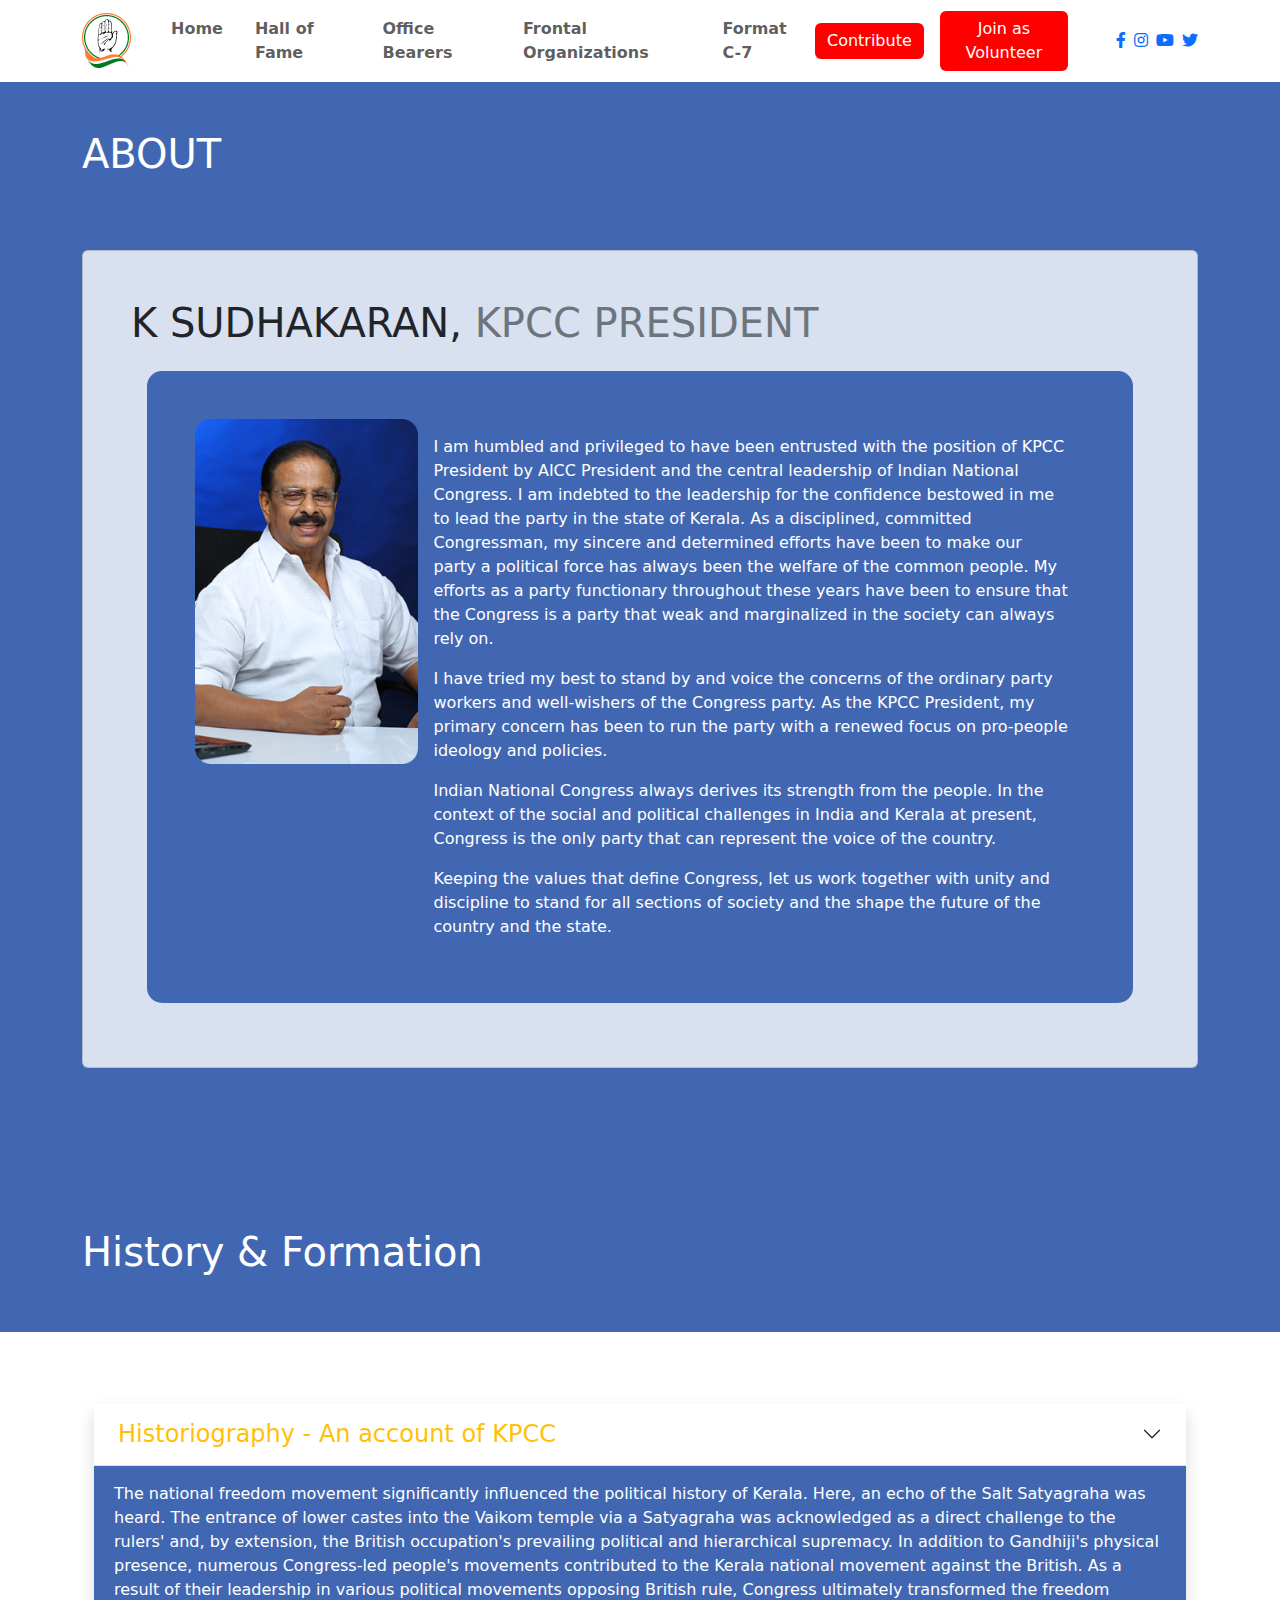
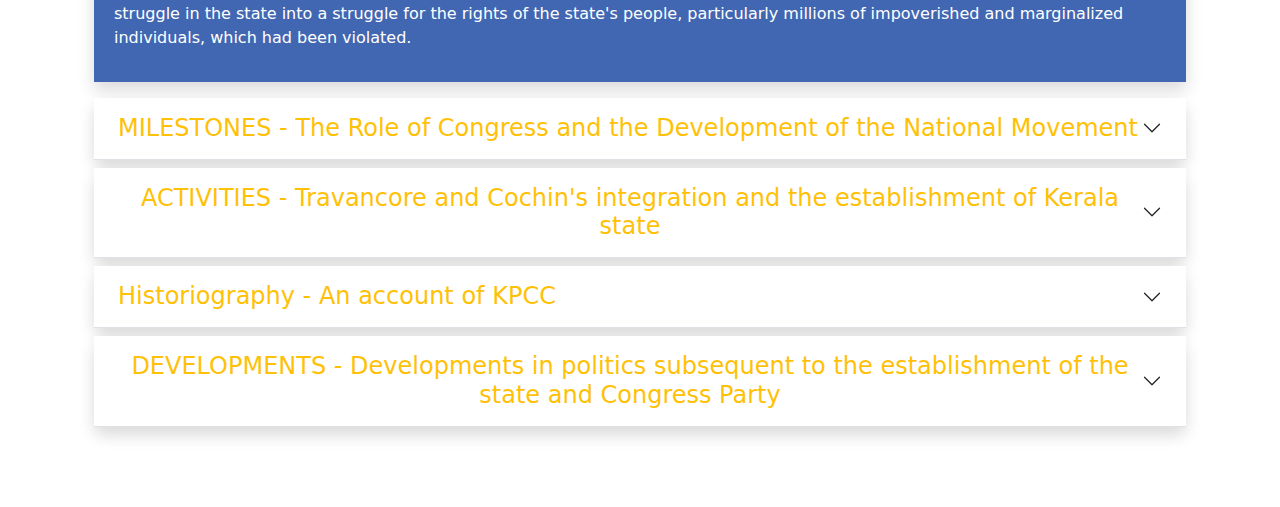
==== about.html @ 8062824e "updated" ====
<!DOCTYPE html>
<html lang="en">
  <head>
    <meta charset="UTF-8" />
    <meta name="viewport" content="width=device-width, initial-scale=1.0" />
    <title>About</title>
    <!-- Bootstrap CSS -->
    <link
      href="https://cdn.jsdelivr.net/npm/bootstrap@5.3.0-alpha1/dist/css/bootstrap.min.css"
      rel="stylesheet"
    />
    <!-- Font Awesome -->
    <link
      href="https://cdnjs.cloudflare.com/ajax/libs/font-awesome/5.15.4/css/all.min.css"
      rel="stylesheet"
    />
    <!-- Custom CSS -->
    <link href="./assets/css/style.css" rel="stylesheet" />
  </head>
  <body>
    <!-- navbar -->
    <nav
      class="navbar navbar-expand-lg navbar-light"
      style="background-color: #ffffff"
    >
      <div class="container">
        <!-- Logo -->
        <a class="navbar-brand" href="#">
          <img src="./assets/img/logo.png" alt="Your Logo" />
        </a>

        <!-- Navbar Toggler -->
        <button
          class="navbar-toggler"
          type="button"
          data-bs-toggle="collapse"
          data-bs-target="#navbarNav"
          aria-controls="navbarNav"
          aria-expanded="false"
          aria-label="Toggle navigation"
        >
          <span class="navbar-toggler-icon"></span>
        </button>

        <!-- Navbar Content -->
        <div class="collapse navbar-collapse" id="navbarNav">
          <ul class="navbar-nav">
            <!-- Nav Items -->
            <li
              class="nav-item active ms-3 mt-3 mt-lg-0 mt-md-0 mt-sm-0 mt-xs-0 mt-xxs-0 mt-xxxs-0 mt-xxxxs-0"
            >
              <a class="nav-link fw-bold" href="#">Home</a>
            </li>
            <li class="nav-item ms-3">
              <a class="nav-link fw-bold" href="#">Hall of Fame</a>
            </li>
            <li class="nav-item ms-3">
              <a class="nav-link fw-bold" href="#">Office Bearers</a>
            </li>
            <li class="nav-item ms-3">
              <a class="nav-link fw-bold" href="#">Frontal Organizations</a>
            </li>
            <li class="nav-item ms-3">
              <a class="nav-link fw-bold" href="#">Format C-7</a>
            </li>
          </ul>

          <!-- Contribute and Join as Volunteer Buttons -->
          <div
            class="d-flex align-items-center ms-auto mt-3 mt-lg-0 mt-md-0 mt-sm-0 mt-xs-0 mt-xxs-0 mt-xxxs-0 mt-xxxxs-0 mx-5"
          >
            <button
              class="btn btn-primary me-3 mt-3 mt-lg-0 mt-md-0 mt-sm-0 mt-xs-0 mt-xxs-0 mt-xxxs-0 mt-xxxxs-0 border-0"
              style="background-color: red"
            >
              Contribute
            </button>
            <button
              class="btn btn-primary mt-3 mt-lg-0 mt-md-0 mt-sm-0 mt-xs-0 mt-xxs-0 mt-xxxs-0 mt-xxxxs-0 border-0"
              style="background-color: red"
            >
              Join as Volunteer
            </button>
          </div>

          <!-- Social Media Icons -->
          <div class="social-icons d-flex">
            <a href="#"><i class="fab fa-facebook-f me-2"></i></a>
            <a href="#"><i class="fab fa-instagram me-2"></i></a>
            <a href="#"><i class="fab fa-youtube me-2"></i></a>
            <a href="#"><i class="fab fa-twitter"></i></a>
          </div>
        </div>
      </div>
    </nav>

    <!-- history -->
    <div class="about-container py-5" style="background-color: #4267b2">
      <div class="container">
        <div class="about-container-head">
          <h1 class="text-start text-white font-weight-bold">ABOUT</h1>
        </div>
        <div class="about-body py-5">
          <div class="row">
            <div class="col">
              <div
                class="card p-3 p-md-5 my-3"
                style="background-color: rgba(255, 255, 255, 0.8)"
              >
                <h1 class="text-dark">
                  K SUDHAKARAN,
                  <span class="text-secondary">KPCC PRESIDENT</span>
                </h1>
                <div
                  class="card-content-container p-3 p-md-5 m-3"
                  style="background-color: #4267b2; border-radius: 15px"
                >
                  <div class="row g-0">
                    <div class="col-md-3">
                      <img
                        src="./assets/img/ksd 1.png"
                        class="card-img-top w-100 h-auto rounded"
                        alt="K Sudhakaran"
                      />
                    </div>
                    <div class="col-md-9">
                      <div class="card-body">
                        <p class="card-text text-white fs-6">
                          I am humbled and privileged to have been entrusted
                          with the position of KPCC President by AICC President
                          and the central leadership of Indian National
                          Congress. I am indebted to the leadership for the
                          confidence bestowed in me to lead the party in the
                          state of Kerala. As a disciplined, committed
                          Congressman, my sincere and determined efforts have
                          been to make our party a political force has always
                          been the welfare of the common people. My efforts as a
                          party functionary throughout these years have been to
                          ensure that the Congress is a party that weak and
                          marginalized in the society can always rely on.
                        </p>
                        <p class="card-text text-white fs-6">
                          I have tried my best to stand by and voice the
                          concerns of the ordinary party workers and
                          well-wishers of the Congress party. As the KPCC
                          President, my primary concern has been to run the
                          party with a renewed focus on pro-people ideology and
                          policies.
                        </p>
                        <p class="card-text text-white fs-6">
                          Indian National Congress always derives its strength
                          from the people. In the context of the social and
                          political challenges in India and Kerala at present,
                          Congress is the only party that can represent the
                          voice of the country.
                        </p>
                        <p class="card-text text-white fs-6">
                          Keeping the values that define Congress, let us work
                          together with unity and discipline to stand for all
                          sections of society and the shape the future of the
                          country and the state.
                        </p>
                      </div>
                    </div>
                  </div>
                </div>
              </div>
            </div>
          </div>
          <!-- Repeat the above structure for other cards -->
        </div>
      </div>
    </div>

    <!-- history and formation -->
    <div class="history-container">
      <div
        class="history-container-head py-5"
        style="background-color: #4267b2"
      >
        <div class="container">
          <h1 class="text-start text-white font-weight-bold">
            History & Formation
          </h1>
        </div>
      </div>
      <!-- accordion -->
      <div class="formation-container py-5 container-fluid">
        <div class="container p-4">
          <div class="accordion accordion-flush" id="accordionFlushExample">
            <div class="accordion-item rounded-6 border-0 shadow mb-3">
              <h2 class="accordion-header text-center" style="color: yellow">
                <button
                  class="accordion-button border-bottom collapsed fw-semibold px-4 py-3"
                  type="button"
                  data-bs-toggle="collapse"
                  data-bs-target="#flush-collapseOne"
                  aria-expanded="true"
                  aria-controls="flush-collapseOne"
                >
                  <h4 class="m-0 text-warning">
                    Historiography - An account of KPCC
                  </h4>
                </button>
              </h2>

              <div
                id="flush-collapseOne"
                class="accordion-collapse collapse show"
                data-bs-parent="#accordionFlushExample"
              >
                <div
                  class="accordion-body"
                  style="height: 100%; color: white; background-color: #4267b2"
                >
                  <p class="text-start">
                    The national freedom movement significantly influenced the
                    political history of Kerala. Here, an echo of the Salt
                    Satyagraha was heard. The entrance of lower castes into the
                    Vaikom temple via a Satyagraha was acknowledged as a direct
                    challenge to the rulers' and, by extension, the British
                    occupation's prevailing political and hierarchical
                    supremacy. In addition to Gandhiji's physical presence,
                    numerous Congress-led people's movements contributed to the
                    Kerala national movement against the British. As a result of
                    their leadership in various political movements opposing
                    British rule, Congress ultimately transformed the freedom
                    struggle in the state into a struggle for the rights of the
                    state's people, particularly millions of impoverished and
                    marginalized individuals, which had been violated.
                  </p>
                </div>
              </div>
            </div>

            <div class="accordion-item rounded-3 border-0 shadow mb-2">
              <h2
                class="accordion-header text-center"
                style="background-color: yellow"
              >
                <button
                  class="accordion-button border-bottom collapsed fw-semibold text-center px-4 py-3"
                  type="button"
                  data-bs-toggle="collapse"
                  data-bs-target="#flush-collapseTwo"
                  aria-expanded="false"
                  aria-controls="flush-collapseTwo"
                >
                  <h4 class="m-0 text-warning">
                    MILESTONES - The Role of Congress and the Development of the
                    National Movement
                  </h4>
                </button>
              </h2>
              <div
                id="flush-collapseTwo"
                class="accordion-collapse collapse"
                data-bs-parent="#accordionFlushExample"
              >
                <div
                  class="accordion-body"
                  style="height: 100%; color: white; background-color: #4267b2"
                >
                  <p class="text-start">
                    Since ancient times, the British Supremacy's ruthless
                    exploitation and dominance sparked countless rebellions; by
                    the turn of the 19th century, the enraged multitudes were
                    attempting to emancipate themselves from the burden of
                    British dominance. The Congress Party was a prominent
                    advocate for accountability and resistance against the
                    heinous acts committed by the Briti sh regime within the
                    state. The Congress party was extremely outspoken during
                    that era in opposition to prevalent social inequities,
                    including untouchability and social isolation.
                  </p>
                  <p class="text-start">
                    The Congress movement began to spread throughout India
                    towards the close of the 19th century. Numerous notable
                    individuals were affiliated with the Indian National
                    Congress from Kerala. Sir, G.P. Pillai. Included among them
                    were C. Sankaran Nair and Rairu Nambiar. C. The inaugural
                    Malayali to preside over congress sessions for an extended
                    period of time was Sankaran Nair, a native of Ottapalam. In
                    the year 1897, he assumed the presidency of the Amaravathi
                    Session of the Congress. In Malabar, Congress activities
                    acquired momentum by 1919. The influence of Gandhiji on the
                    state congress grew during the 1920s. The Khilafat movement,
                    Salt Satyagraha, and noncooperation in Malabar sparked the
                    nation's pride. Among the early pioneers of the Malabar
                    liberation movement were K. K.P. Kesava Menon, Muhamed
                    Abdurahiman Kelappan, and K. Nair, Madhavan.
                  </p>
                  <p class="text-start">
                    This national movement was propelled by Mahatma Gandhi, who
                    also exerted an extraordinary impact on the state's
                    liberation struggle. The inferior social classes were
                    regarded as untouchables and were not permitted to traverse
                    even the roads leading to temples in Kerala. The backward
                    social strata gained access to the public roads adjacent to
                    the Vaikom temple through the nonviolent Guruvayoor
                    Satyagraha movement and the Vaikom Satyagraha movement, both
                    of which were led by Gandhiji. Sree Chithira Thirunal
                    Balaramavarma Maharaja, the sovereign of Thiruvithamkur,
                    issued the Temple Entry Proclamation in 1936, permitting
                    individuals of all castes to enter this temple.
                  </p>
                  <p class="text-start">
                    The British implemented stringent regulations on salt
                    production and levied high taxes on the country's citizens
                    in 1930. Under the leadership of K., this infuriated the
                    populace of Kerala and the entire nation. Salt was produced
                    at Kelappan, where opposition to the law was encountered.
                    Salt laws were violated in numerous locations, with
                    Payyannur and Kozhikode being particularly affected,
                    resulting in the apprehension of hundreds of agitators.
                    Other notable leaders such as K.P. Kesava Menon, Ahmad
                    Abdurahiman Muhammed, and K. Similarly, Madhavan Nair was
                    involved in each of these state-wide movements.
                  </p>
                  <p class="text-start">
                    The character of the freedom movement in Thiruvithamkur was
                    notably dissimilar. The influence of caste organizations in
                    Thiruvithamkur was significant. Within the city limits,
                    these organizations advocated for social equity and the
                    adequate representation of disadvantaged segments of the
                    population in government positions and the legislature. In
                    addition, the Travancore State Congress was established,
                    with notable leaders including T.K. Madhavan, T.M. Varghese,
                    C. Kesavan, and Pattam Thanupilla. Its members fought for
                    the rights of the state's populace that had been violated
                    during British rule. Significant influencers in the
                    formation of Prajamandalam were Ikkanda Warrier and
                    Panampilly Govinda Menon, both of whom were born in Cochin.
                  </p>
                  <p class="text-start">
                    The Malabar District was not devoid of adherents of the Home
                    Rule Movement. Sri. Secretary of both the Congress Committee
                    and the Home Rule League was K.P. Kesava Menon. His
                    political activities galvanized the entire Malabar district.
                    In Malabar, the national movement experienced a surge in
                    support and influence during the First World War.
                    Concurrently, the Muslim populace of Malabar was incensed by
                    the Khilafat movement. The Malabar rebellion of 1921 stood
                    as the most significant occurrence associated with the
                    political movement in Malabar to this time. 61 of the 90
                    Mapillas who were being transported as captives in a closed
                    railway goods wagon from Tirur to Coimbatore perished of
                    suffocation during the "Wagon Tragedy," one of the tragic
                    events associated with this rebellion. The insurrection of
                    1921 constituted a significant national unrest that
                    challenged the authority of the British.
                  </p>
                  <p class="text-start">
                    The Congress personnel appeared to have been dormant in the
                    immediate aftermath of the uprising. In contrast, Sri. A few
                    other Congress employees, including K. P. Kesava Menon,
                    established the Mathrubhumi, a Malayalam daily based in
                    Calicut, with the intention of disseminating the Congress's
                    message. The Salt Satyagraha, which commenced in 1930 under
                    the guidance of Gandhiji, also influenced the state of
                    Kerala. The Salt Sathyagraha in Malabar primarily took place
                    in Payyannur. Long after this, Malabar eventually emerged as
                    the focal point of nationwide movements in Kerala.
                  </p>
                  <p class="text-start">
                    The British government regarded the Congress as a
                    "illegitimate organization" during the Second Phase of the
                    Civil Disobedience Movement in 1932. The participation of
                    thousands of men and women in the agitation in Malabar
                    rendered the government's threats futile. The withdrawal of
                    the Civil Disobedience Movement was followed by a schism in
                    the Congress Party viz. including both leftists and
                    rightists. The Communist Party of Malabar was established in
                    1939 from the Congress party's radical faction. They
                    abandoned the Gandhian Principles after being inspired by
                    the Russian Revolution. However, they opposed the foreign
                    government in solidarity with the Congress.
                  </p>
                  <p class="text-start">
                    The Congress persisted in its ardent pursuit of liberty
                    following the conclusion of the Second World War. Even
                    subsequent to its liberation in August 1947, Malabar
                    remained an administrative region of the Madras state. The
                    Madras Legislature was augmented by four seats won by the
                    Congress Party of Malabar in the general election of 1951.
                    The state reorganization that occurred on November 1, 1956
                    resulted in the creation of Kerala, a new state formed by
                    the merger of Travancore, Cochin, and Malabar.
                  </p>
                </div>
              </div>
            </div>

            <div class="accordion-item rounded-3 border-0 mb-2 shadow">
              <h2
                class="accordion-header text-center"
                style="background-color: yellow"
              >
                <button
                  class="accordion-button border-bottom collapsed fw-semibold text-center px-4 py-3"
                  type="button"
                  data-bs-toggle="collapse"
                  data-bs-target="#flush-collapseThree"
                  aria-expanded="false"
                  aria-controls="flush-collapseThree"
                >
                  <h4 class="m-0 text-warning">
                    ACTIVITIES - Travancore and Cochin's integration and the
                    establishment of Kerala state
                  </h4>
                </button>
              </h2>
              <div
                id="flush-collapseThree"
                class="accordion-collapse collapse"
                data-bs-parent="#accordionFlushExample"
              >
                <div
                  class="accordion-body"
                  style="height: 100%; color: white; background-color: #4267b2"
                >
                  <p class="text-start">
                    During the early British colonial period, the princely
                    states of Travancore and Cochin engaged in internal
                    conflicts and demonstrations to advocate for the rights of
                    their respective populations. The initial agitations were
                    directed toward the implementation of effective governance.
                    Subsequently, an ongoing resistance emerged in pursuit of
                    political rights, encompassing the representation and
                    participation of individuals at every level of government.
                  </p>
                  <p class="text-start">
                    Shri. Kesavappillai, a representative from Trivandrum,
                    attended the inaugural session of Congress that was convened
                    in Bombay on December 28, 1885. Travancore had a modest
                    representation in the early years of Congress formation at
                    the national level. Barrister G.P Pillai established the
                    Malayalee Memorial in 1891 to advocate for the rights of
                    locals in government service. The Congress convention held
                    in Amaravati was presided over by Shri. C. Sankaran Nair in
                    1897. A branch of the Congress was established in Trivandrum
                    in 1929, and the party unit's secretary was Barrister A.K
                    Pillai. In the same year that the KPCC was established in
                    Ottapalam, Later in 1921, Riverdrum also established a
                    congress committee.
                  </p>
                  <p class="text-start">
                    Travancore was immediately affected by the civil
                    disobedience movements that Gandhiji initiated in 1920. The
                    state's Congress Committee coordinated demonstrations,
                    processions, and a boycott of British products. Travancore
                    experienced one of its most turbulent political unrest
                    periods in its history during the early 1930s. Commencing as
                    a form of resistance against the constitutional reforms
                    implemented in 1932, the Nivarthana movement emerged. The
                    agitation ultimately resulted in success, notwithstanding
                    the repressive measures implemented by the government.
                    Precise deliberations were conducted regarding each
                    community in response to the agitation.
                  </p>
                  <p class="text-start">
                    The Travancore State Congress was established in 1938.
                    Presided over initially was Pattom Thanu Pillai. C. The
                    State Congress also included notable figures such as
                    Kesavan, P. K. Kunju, and T.M. Varghese. The objective of
                    the nascent organization was to secure a government that was
                    entirely accountable to the citizens of Travancore.In
                    Travancore, the Quit India Movement failed to elicit any
                    violent opposition. However, the political landscape of
                    Travancore became overshadowed by ominous clouds during the
                    postwar era. The proposal for constitutional reforms put
                    forth by Sir C. P. Ramaswamy Aiyer in January 1946 included
                    the establishment of an irrevocable executive branch,
                    inspired by the "American model." The State Congress deemed
                    the proposal to be unlawful and rejected it.
                  </p>
                  <p class="text-start">
                    A sequence of extraordinary occurrences that transpired
                    between 1946 and 1947 came to a dramatic conclusion with the
                    establishment of responsible government in Travancore. When
                    did Sir begin in July 1947? C. P. Ramaswamy Iyer declared
                    that Travancore would attain independence on the date of the
                    British withdrawal from India. Both within and without the
                    state, the Diwan's proclamation sparked considerable
                    controversy. The ineffectual application of force by the
                    government in response to the statewide mass movement
                    spearheaded by the Congress party was evident. After the
                    Diwan was assaulted, he departed Travancore and tendered his
                    resignation from office. The state's quest for accountable
                    governance concluded triumphantly with the conclusion of
                    that conflict. Pattom Thanu Pillai, T. M. Varghese, and C.
                    T. established the first well-known ministry in Travancore.
                    March 24, 1948 marked Kesavan's ascension to authority.
                  </p>
                </div>
              </div>
            </div>

            <div class="accordion-item rounded-3 border-0 mb-2 shadow">
              <h2
                class="accordion-header text-center"
                style="background-color: yellow"
              >
                <button
                  class="accordion-button border-bottom collapsed fw-semibold text-center px-4 py-3"
                  type="button"
                  data-bs-toggle="collapse"
                  data-bs-target="#flush-collapseFour"
                  aria-expanded="false"
                  aria-controls="flush-collapseFour"
                >
                  <h4 class="m-0 text-warning">
                    Historiography - An account of KPCC
                  </h4>
                </button>
              </h2>
              <div
                id="flush-collapseFour"
                class="accordion-collapse collapse"
                data-bs-parent="#accordionFlushExample"
              >
                <div
                  class="accordion-body"
                  style="height: 100%; color: white; background-color: #4267b2"
                >
                  <p class="text-start">
                    The national freedom movement significantly influenced the
                    political history of Kerala. Here, an echo of the Salt
                    Satyagraha was heard. The entrance of lower castes into the
                    Vaikom temple via a Satyagraha was acknowledged as a direct
                    challenge to the rulers' and, by extension, the British
                    occupation's prevailing political and hierarchical
                    supremacy. In addition to Gandhiji's physical presence,
                    numerous Congress-led people's movements contributed to the
                    Kerala national movement against the British. As a result of
                    their leadership in various political movements opposing
                    British rule, Congress ultimately transformed the freedom
                    struggle in the state into a struggle for the rights of the
                    state's people, particularly millions of impoverished and
                    marginalized individuals, which had been violated.
                  </p>
                </div>
              </div>
            </div>

            <div class="accordion-item rounded-3 border-0 mb-2 shadow">
              <h2
                class="accordion-header text-center"
                style="background-color: yellow"
              >
                <button
                  class="accordion-button border-bottom collapsed fw-semibold text-center px-4 py-3"
                  type="button"
                  data-bs-toggle="collapse"
                  data-bs-target="#flush-collapseFive"
                  aria-expanded="false"
                  aria-controls="flush-collapseFive"
                >
                  <h4 class="m-0 text-warning">
                    DEVELOPMENTS - Developments in politics subsequent to the
                    establishment of the state and Congress Party
                  </h4>
                </button>
              </h2>
              <div
                id="flush-collapseFive"
                class="accordion-collapse collapse"
                data-bs-parent="#accordionFlushExample"
              >
                <div
                  class="accordion-body"
                  style="height: 100%; color: white; background-color: #4267b2"
                >
                  <p class="text-start">
                    The inaugural general election for the State Legislature of
                    Kerala took place in February 1957. A handful of independent
                    candidates and the Communist Party of India secured 65 of
                    the 126 seats in the legislature. The Communist Ministry was
                    established under the Chief Minister of Egypt on April 5,
                    1957, following the end of Presidents Rule. The authority
                    was seized by M. S. Namboothiripad. Opposition arose in
                    every region of the state in response to the Communist
                    Government's anti-people policies and ruthless methods of
                    cell rule. This resulted in countless agitations throughout
                    the state, ultimately culminating in the regime's overthrow
                    in 1959. Kerala once more was placed under the presidency.
                  </p>
                  <p class="text-start">
                    Kerala State Legislature elections were re-conducted in
                    February 1960. In opposition to the Communist Party, the
                    Congress, the P.S.P., and the Muslim League formed an
                    alliance. The Congress-P.S.P coalition established a
                    ministry with Pattom subsequent to the alliance's triumph.
                    The swearing-in of Chief Minister A. Thanu Pillai on
                    February 22, 1960 marked the conclusion of President's Rule.
                    Pattom was born in September of 1962. Governor of the state
                    of Punjab, A. Thanu Pillai, was appointed to the position.
                    R. The chief of the Congress Party, Sankar, was appointed as
                    the Chief Minister. The ministry tendered its resignation on
                    September 10, 1964. Kerala State once more came under the
                    governance of the President subsequent to the downfall of
                    the Sankar Ministry. The Marxist Communist Party's division
                    within the Communist Party was the most significant
                    political development of the era.
                  </p>
                  <p class="text-start">
                    All political parties, including Congress, ran independently
                    in the 1965 midterm elections, lacking any electoral
                    alliance. Thus, in the new legislature, none of the parties
                    received a clear majority of representatives. President's
                    Rule was instituted in Kerala on March 24, 1965, subsequent
                    to the dissolution of the recently elected Legislative
                    Assembly.
                  </p>
                  <p class="text-start">
                    Elected to power in the General Election of 1967 under the
                    leadership of E. Marx was the Communist Party.
                    Namboothiripad, M. S. M. Nonetheless, this ministry was
                    overthrown in October 1969, and on November 1, 1969, a new
                    non-Marxist coalition ministry was inaugurated under the
                    leadership of C.Achutha Menon, the leader of the C.P.I. The
                    Congress party was among this front's principal allies.
                  </p>
                  <p class="text-start">
                    In order to pursue a new mandate, the Achutha Menon Ministry
                    tendered its resignation on August 1, 1970. A unified front
                    led jointly by the Communist Party of India and the Indian
                    National Congress won an overwhelming majority in the
                    September 1970 General Election. A newly established
                    ministry led by C. Attained to power was Achutha Menon.
                    Nevertheless, the general elections that were scheduled to
                    occur in Kerala in 1976 were rescheduled subsequent to the
                    President of India's proclamation of Emergency in June
                    1975.F
                  </p>
                  <p class="text-start">
                    During the period of emergency, the Congress party supported
                    Indiraji, and Kerala experienced a remarkably tranquil
                    political and social climate. March 1977 saw the convening
                    of general elections subsequent to the withdrawal of the
                    Emergency. The elections were won by a coalition lead by the
                    Congress. March 23, 1977 marked the inauguration of a new
                    ministry led by K. Karunakaran, the chief of the Congress
                    Legislature Party. A month later, the Chief Minister was
                    compelled to tender his resignation, putting an end to the
                    Karunakaran Ministry. Following the collapse of the
                    Karunakaran Ministry, a new ministry led by A.K. was
                    established. Respected Antony. This ministry occupied power
                    between 1977 and 1978. P.K. presided over the newly
                    established Ministry that commenced operations on October
                    29, 1978. Under the leadership of Vasudevan Nair, the C.P.L.
                    remained in power until October 12, 1979. Another Ministry,
                    which was led by the leader of the Muslim League, C.H. In
                    1979, Muhammad Koya was in office between October 12 and
                    December 5. On December 5, 1979, following the resignation
                    of the Koya ministry, President's Rule was proclaimed. In
                    January 1980, elections for the Legislative Assembly were
                    conducted. The Ministry of the Democratic Front on the left,
                    led by E.K. Nayanar, the chairman of the Marxists, assumed
                    office on January 25, 1980.
                  </p>
                  <p class="text-start">
                    On October 20, 1981, the Nayanar Ministry was deposed as a
                    result of the Congress group's cessation of support; Kerala
                    was once more placed under President's Rule. K. established
                    a new ministry under the Congress. December 25 marked the
                    inauguration of Karunakaran. However, his survival was
                    short-lived. An additional period of President's Rule was
                    imposed in Kerala between March 17 and May 23, 1982.
                  </p>
                  <p class="text-start">
                    The Congress-led United Democratic Front, which won the
                    general elections for the Kerala Assembly in May 1982,
                    assumed power on May 24, 1982, with K. Mr. Karunakaran is
                    the Chief Minister. It maintained its position for an entire
                    term. The Kerala Legislative Assembly general election in
                    March 1987 resulted in the United Democratic Front's defeat.
                    On March 25, 1987, the L.D.F ministry, led by C.P.M leader
                    E.K. Nayanar, assumed power in Kerala. The ministry was
                    dissolved by the Chief Minister in 1991, and he was
                    presented with a new mandate prior to the customary
                    conclusion of his term in office. The party U.D.F., which
                    was headed by Congress, seized power. K. Karunakaran was
                    installable as chief minister. Kirunakaran tendered his
                    resignation on March 16, 1995, while A.K. Twenty-first March
                    1995 saw Antony's inauguration as the new chief minister.
                    May of that year witnessed the occurrence of general
                    elections in 1996. With a simple majority, the LDF
                    reestablished itself as the ministry's leader under E.K.
                    Nayanar assumed authority. He resigned at the end of his
                    term, followed by Shri, after the Congress-led UDF won an
                    overwhelming victory in the 2001 assembly elections (100 out
                    of 140 seats). Sworn in as the chief minister is Oommen
                    Chandy.
                  </p>
                  <p class="text-start">
                    At this time, a Congress-led government led by Chief
                    Minister Oommen Chandy and collaborating with the UDF are
                    prioritizing the state's development and assisting its
                    impoverished and marginalized citizens. In addition to
                    supporting the government's initiatives, the Congress party,
                    led by Shri. Ramesh Chennithala, engages in a variety of
                    activities to publicize the government's accomplishments and
                    safeguard it from the opposition parties' politically
                    motivated attacks. With improved coordination, the Party
                    leadership and government instill confidence in the party
                    with regard to policy matters. The party and government will
                    take the lead in promoting rapid development, communal
                    harmony, and care for all those in need of government
                    assistance.
                  </p>
                </div>
              </div>
            </div>
          </div>
        </div>
      </div>
    </div>

    <!-- Bootstrap Bundle with Popper -->
    <script src="https://cdn.jsdelivr.net/npm/bootstrap@5.3.0-alpha1/dist/js/bootstrap.bundle.min.js"></script>
  </body>
</html>
---- assets/css/style.css ----
/* navbar */

.navbar {
    background-color: #f8f9fa;
}

/* history */


.history-number {
    font-size: 6rem;
    font-weight: bold;
    line-height: 1;
    margin-top: -40px;
}

.cheif-minister-container {
    background-color: #207BC8;
}

@media (min-width: 768px) {
    /* show 4 items */
    .carousel-inner .active,
    .carousel-inner .active + .carousel-item,
    .carousel-inner .active + .carousel-item + .carousel-item,
    .carousel-inner .active + .carousel-item + .carousel-item + .carousel-item {
      display: block;
    }
  
    .carousel-inner .carousel-item.active:not(.carousel-item-right):not(.carousel-item-left),
    .carousel-inner .carousel-item.active:not(.carousel-item-right):not(.carousel-item-left) + .carousel-item,
    .carousel-inner .carousel-item.active:not(.carousel-item-right):not(.carousel-item-left) + .carousel-item + .carousel-item,
    .carousel-inner .carousel-item.active:not(.carousel-item-right):not(.carousel-item-left) + .carousel-item + .carousel-item + .carousel-item {
      transition: none;
    }
  
    .carousel-inner .carousel-item-next,
    .carousel-inner .carousel-item-prev {
      position: relative;
      transform: translate3d(0, 0, 0);
    }
  
    .carousel-inner .active.carousel-item + .carousel-item + .carousel-item + .carousel-item + .carousel-item {
      position: absolute;
      top: 0;
      right: -25%;
      z-index: -1;
      display: block;
      visibility: visible;
    }
  
    /* left or forward direction */
    .active.carousel-item-left + .carousel-item-next.carousel-item-left,
    .carousel-item-next.carousel-item-left + .carousel-item,
    .carousel-item-next.carousel-item-left + .carousel-item + .carousel-item,
    .carousel-item-next.carousel-item-left + .carousel-item + .carousel-item + .carousel-item,
    .carousel-item-next.carousel-item-left + .carousel-item + .carousel-item + .carousel-item + .carousel-item {
      position: relative;
      transform: translate3d(-100%, 0, 0);
      visibility: visible;
    }
  
    /* farthest right hidden item must be absolute position for animations */
    .carousel-inner .carousel-item-prev.carousel-item-right {
      position: absolute;
      top: 0;
      left: 0;
      z-index: -1;
      display: block;
      visibility: visible;
    }
  
    /* right or prev direction */
    .active.carousel-item-right + .carousel-item-prev.carousel-item-right,
    .carousel-item-prev.carousel-item-right + .carousel-item,
    .carousel-item-prev.carousel-item-right + .carousel-item + .carousel-item,
    .carousel-item-prev.carousel-item-right + .carousel-item + .carousel-item + .carousel-item,
    .carousel-item-prev.carousel-item-right + .carousel-item + .carousel-item + .carousel-item + .carousel-item {
      position: relative;
      transform: translate3d(100%, 0, 0);
      visibility: visible;
      display: block;
      visibility: visible;
    }
}
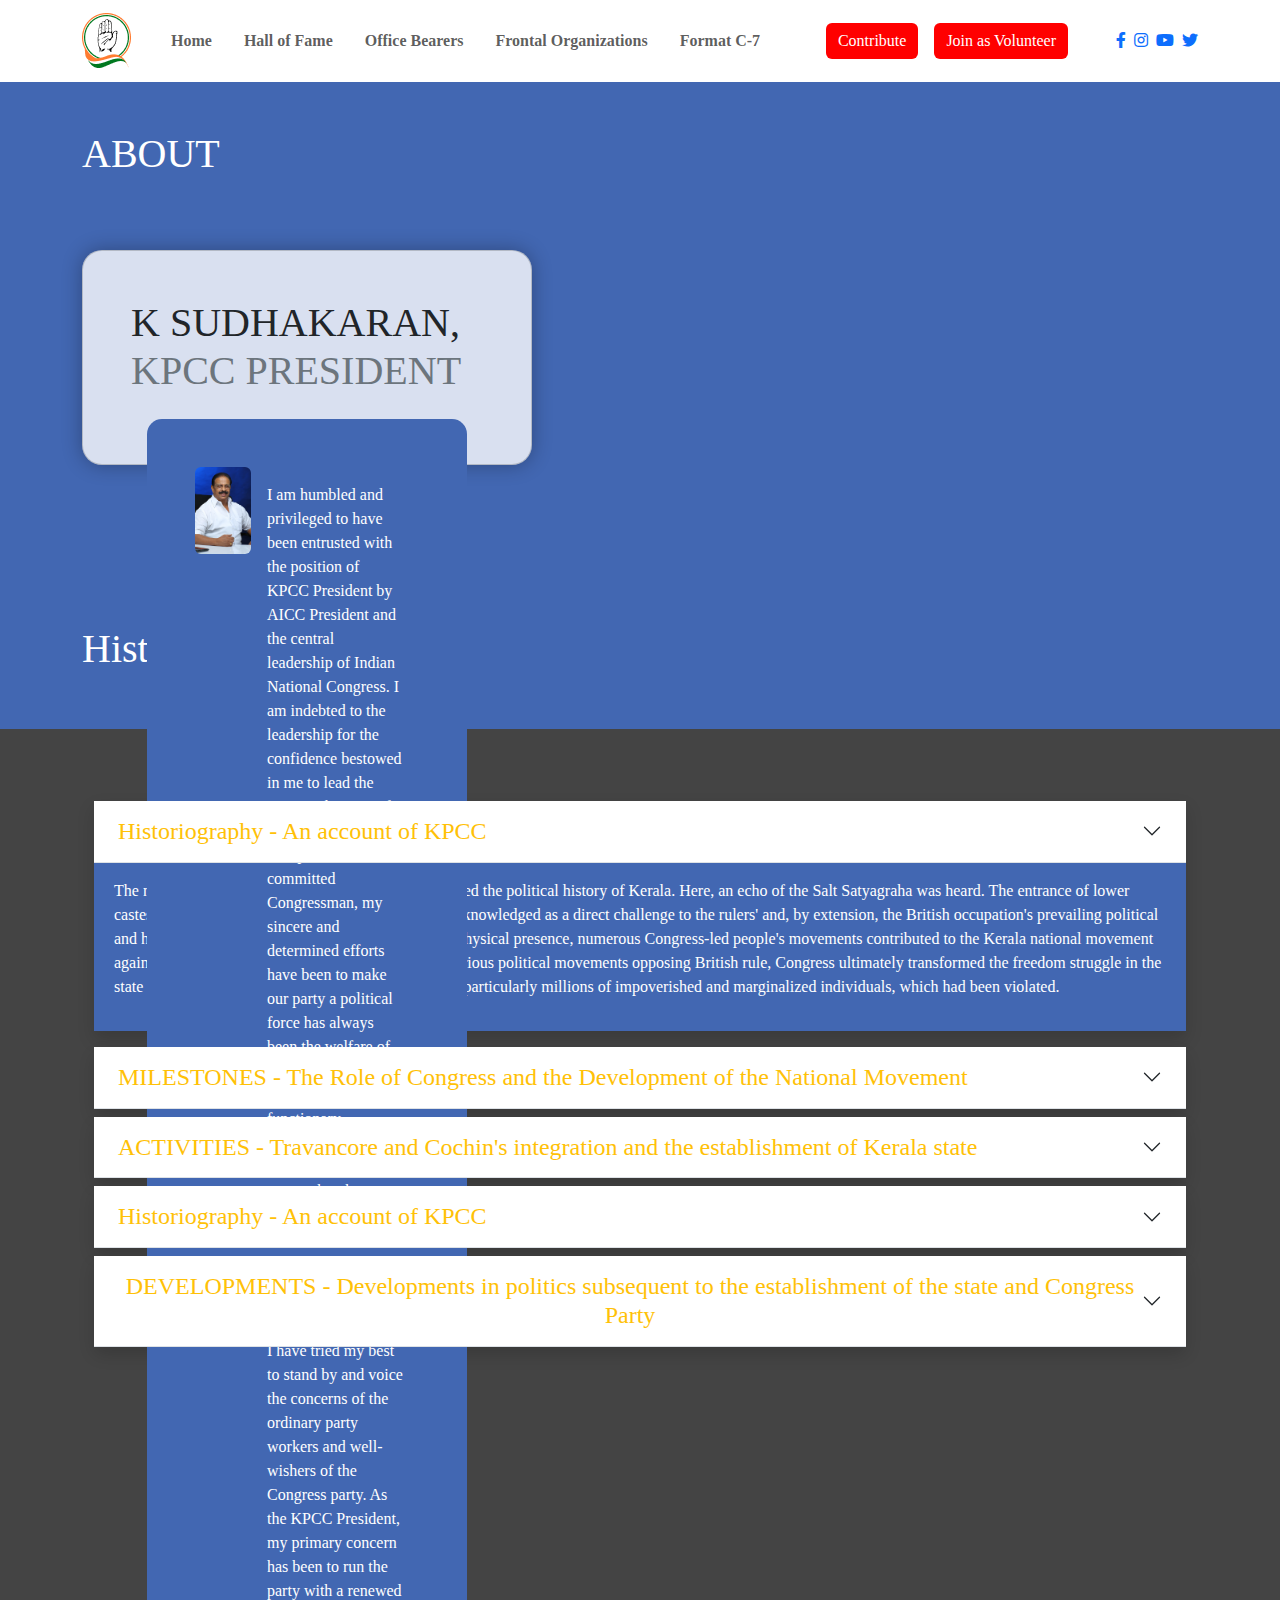
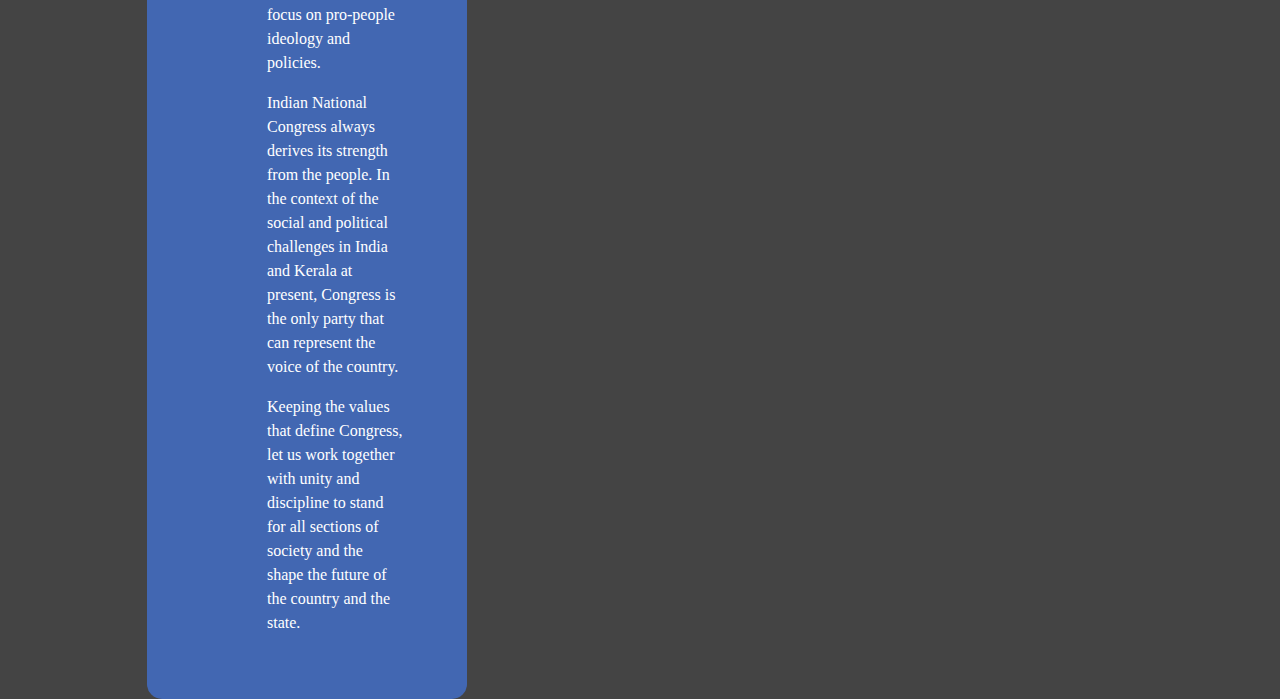
==== commit e5c2bc09: "updated" ====
--- a/about.html
+++ b/about.html
@@ -169,6 +169,10 @@
           </div>
           <!-- Repeat the above structure for other cards -->
         </div>
+        <div class="about-image mx-auto text-center"> <!-- Added text-center class for centering -->
+            
+        </div>
+        
       </div>
     </div>
 
@@ -717,6 +721,20 @@
       </div>
     </div>
 
+    <script>
+        // JavaScript for image rotation
+        let images = document.querySelectorAll('.image-rotator img');
+        let currentImageIndex = 0;
+      
+        function rotateImages() {
+          images[currentImageIndex].classList.remove('active');
+          currentImageIndex = (currentImageIndex + 1) % images.length;
+          images[currentImageIndex].classList.add('active');
+        }
+      
+        setInterval(rotateImages, 3000); // Change image every 3 seconds
+      </script>
+
     <!-- Bootstrap Bundle with Popper -->
     <script src="https://cdn.jsdelivr.net/npm/bootstrap@5.3.0-alpha1/dist/js/bootstrap.bundle.min.js"></script>
   </body>
--- a/assets/css/style.css
+++ b/assets/css/style.css
@@ -18,68 +18,251 @@
     background-color: #207BC8;
 }
 
-@media (min-width: 768px) {
-    /* show 4 items */
-    .carousel-inner .active,
-    .carousel-inner .active + .carousel-item,
-    .carousel-inner .active + .carousel-item + .carousel-item,
-    .carousel-inner .active + .carousel-item + .carousel-item + .carousel-item {
-      display: block;
-    }
+@import url('https://fonts.googleapis.com/css?family=M+PLUS+Rounded+1c|Roboto:100,100i,300,300i,400,400i,500,500i,700,700i,900,900i&display=swap');
+body {
+  font-family: "Roboto";
+  color: #fff;
+  background-color: #444;
+  margin: 0;
+  padding: 0;
+}
+
+/*Slider Classes*/
+.cascade-slider_container {
+  position: relative;
+  width: 100%;
+  height: 250px;
+  margin: 25px auto;
+  padding-top: 150px;
+  overflow-x: hidden;
+}
+.cascade-slider_item {
+  position: absolute;
+  top: 50%;
+  left: 50%;
+  transform: translateY(-50%) translateX(-50%) scale(0.3);
+  transition: all 1s ease;
+  opacity: 0;
+  z-index: -1;
+  text-align: center;
+}
+.cascade-slider_item.next {
+  left: 50%;
+  transform: translateY(-50%) translateX(-135%) scale(0.8);
+  filter: brightness(85%);
+  opacity: 1;
+  z-index: 1;
+}
+.cascade-slider_item.prev {
+  left: 50%;
+  transform: translateY(-50%) translateX(35%) scale(0.8);
+  filter: brightness(85%);
+  opacity: 1;
+  z-index: 1;
+}
+.cascade-slider_item.now {
+  top: 50%;
+  left: 50%;
+  transform: translateY(-50%) translateX(-50%) scale(1);
+  opacity: 1;
+  z-index: 5;
+}
+.cascade-slider_arrow {
+  display: inline-block;
+  position: absolute;
+  top: 50%;
+  cursor: pointer;
+  z-index: 5;
+}
+.cascade-slider_arrow-left {
+  left: 20px;
+}
+.cascade-slider_arrow-right {
+  right: 20px;
+}
+.cascade-slider_arrow-left img {
+  height: 40px;
+  left: 40px;
+}
+.cascade-slider_arrow-right img {
+  height: 40px;
+  left: 40px;
+}
+.cascade-slider_nav {
+  position: absolute;
+  bottom: 0px;
+  width: 100%;
+  text-align: center;
+  z-index: 5;
+}
+.cascade-slider_dot {
+  display: inline-block;
+  width: 17px;
+  height: 17px;
+  border: 1px solid #4196EF;
+  margin: 3px;
+  transition: all 0.5s;
+  background: none;
+  list-style: none;
+  cursor: pointer;
+  border-radius: 50px;
+}
+.cascade-slider_dot:hover {
+  background: #2c8fab;
+}
+.cascade-slider_dot.cur {
+  background: #2c8fab;
+  width: 17px;
+  height: 17px;
   
-    .carousel-inner .carousel-item.active:not(.carousel-item-right):not(.carousel-item-left),
-    .carousel-inner .carousel-item.active:not(.carousel-item-right):not(.carousel-item-left) + .carousel-item,
-    .carousel-inner .carousel-item.active:not(.carousel-item-right):not(.carousel-item-left) + .carousel-item + .carousel-item,
-    .carousel-inner .carousel-item.active:not(.carousel-item-right):not(.carousel-item-left) + .carousel-item + .carousel-item + .carousel-item {
-      transition: none;
-    }
+}
+
+/*Profile card classes*/
+.card{
+  background-color:#fff;
+  color:#243C82;
+  width:450px;
+  height:215px;
+  border-radius:20px;
+  transition: all 1s 0s;
+  vertical-align: middle;
+  box-shadow: 0px 0px 20px rgba(0, 0, 0, 0.3);
+}
+.photo{    
+  width:50%;
+  vertical-align: middle;
+  display:inline;
+}
+.photo img{
+  transform:translateY(-35px) translateX(-10px);
   
-    .carousel-inner .carousel-item-next,
-    .carousel-inner .carousel-item-prev {
-      position: relative;
-      transform: translate3d(0, 0, 0);
-    }
-  
-    .carousel-inner .active.carousel-item + .carousel-item + .carousel-item + .carousel-item + .carousel-item {
-      position: absolute;
-      top: 0;
-      right: -25%;
-      z-index: -1;
-      display: block;
-      visibility: visible;
-    }
-  
-    /* left or forward direction */
-    .active.carousel-item-left + .carousel-item-next.carousel-item-left,
-    .carousel-item-next.carousel-item-left + .carousel-item,
-    .carousel-item-next.carousel-item-left + .carousel-item + .carousel-item,
-    .carousel-item-next.carousel-item-left + .carousel-item + .carousel-item + .carousel-item,
-    .carousel-item-next.carousel-item-left + .carousel-item + .carousel-item + .carousel-item + .carousel-item {
-      position: relative;
-      transform: translate3d(-100%, 0, 0);
-      visibility: visible;
-    }
-  
-    /* farthest right hidden item must be absolute position for animations */
-    .carousel-inner .carousel-item-prev.carousel-item-right {
-      position: absolute;
-      top: 0;
-      left: 0;
-      z-index: -1;
-      display: block;
-      visibility: visible;
-    }
-  
-    /* right or prev direction */
-    .active.carousel-item-right + .carousel-item-prev.carousel-item-right,
-    .carousel-item-prev.carousel-item-right + .carousel-item,
-    .carousel-item-prev.carousel-item-right + .carousel-item + .carousel-item,
-    .carousel-item-prev.carousel-item-right + .carousel-item + .carousel-item + .carousel-item,
-    .carousel-item-prev.carousel-item-right + .carousel-item + .carousel-item + .carousel-item + .carousel-item {
-      position: relative;
-      transform: translate3d(100%, 0, 0);
-      visibility: visible;
-      display: block;
-      visibility: visible;
-    }
-}
+}
+.info{
+  display:inline-block;
+  width:50%;
+  height:100%;
+  text-align:center;
+}
+.info h2{
+  font-family:'Roboto';
+  text-transform:uppercase;
+  font-size: 26px;
+  color: #4196EF;
+  text-shadow: 0px 4px 4px rgba(0, 0, 0, 0.25);
+}
+.subtitle{
+font-family: Roboto;
+font-style: normal;
+font-weight: normal;
+font-size: 20px;
+line-height: 98%;
+text-align: center;
+letter-spacing: 0.055em;
+color: #243C82; 
+}
+.content{
+  font-family: Roboto;
+  font-weight: 300;
+}
+.button{
+  transform:translateX(23px) translateY(15px);
+  position:absolute;
+  padding:12px 17px;  
+  border-radius:30px;
+  color:#fff;
+  font-size:13px;
+  font-weight:500;
+  text-transform:uppercase;
+  text-decoration:none;
+  background-color:#243C82;
+}
+
+@media (min-width: 460px) and (max-width: 680px) {
+  .cascade-slider_item {
+    position: absolute;
+    top: 50%;
+    left: 50%;
+    transform: translateY(-50%) translateX(-50%) scale(0.3);
+    transition: all 1s ease;
+    opacity: 0;
+    z-index: -1;
+    text-align: center;
+  }
+  .cascade-slider_item.next {
+    left: 50%;
+    transform: translateY(-50%) translateX(-90%) scale(0.4);
+    filter: brightness(70%);
+    opacity: 1;
+    z-index: 1;
+  }
+  .cascade-slider_item.prev {
+    left: 50%;
+    transform: translateY(-50%) translateX(-10%) scale(0.4);
+    filter: brightness(70%);
+    opacity: 1;
+    z-index: 1;
+  }
+  .cascade-slider_item.now {
+    top: 50%;
+    left: 50%;
+    transform: translateY(-50%) translateX(-50%) scale(0.6);
+    opacity: 1;
+    z-index: 5;
+  }
+  .cascade-slider_arrow-left img {
+    height: 30px;
+    left: 30px;
+  }
+  .cascade-slider_arrow-right img {
+    height: 30px;
+    left: 30px;
+  }
+  .cascade-slider_nav {
+    display:none;
+  }
+}
+@media (max-width: 460px) {
+  .cascade-slider_item {
+    position: absolute;
+    top: 50%;
+    left: 50%;
+    transform: translateY(-50%) translateX(-50%) scale(0.3);
+    transition: all 1s ease;
+    opacity: 0;
+    z-index: -1;
+    text-align: center;
+  }
+  .cascade-slider_item.next {
+    left: 50%;
+    transform: translateY(-50%) translateX(-80%) scale(0.3);
+    filter: brightness(70%);
+    opacity: 1;
+    z-index: 1;
+  }
+  .cascade-slider_item.prev {
+    left: 50%;
+    transform: translateY(-50%) translateX(-20%) scale(0.3);
+    filter: brightness(70%);
+    opacity: 1;
+    z-index: 1;
+  }
+  .cascade-slider_item.now {
+    top: 50%;
+    left: 50%;
+    transform: translateY(-50%) translateX(-50%) scale(0.5);
+    opacity: 1;
+    z-index: 5;
+  }
+  .cascade-slider_arrow-left img {
+    height: 30px;
+    left: 30px;
+  }
+  .cascade-slider_arrow-right img {
+    height: 30px;
+    left: 30px;
+  }
+  .cascade-slider_nav {
+    display:none;
+  }
+
+}
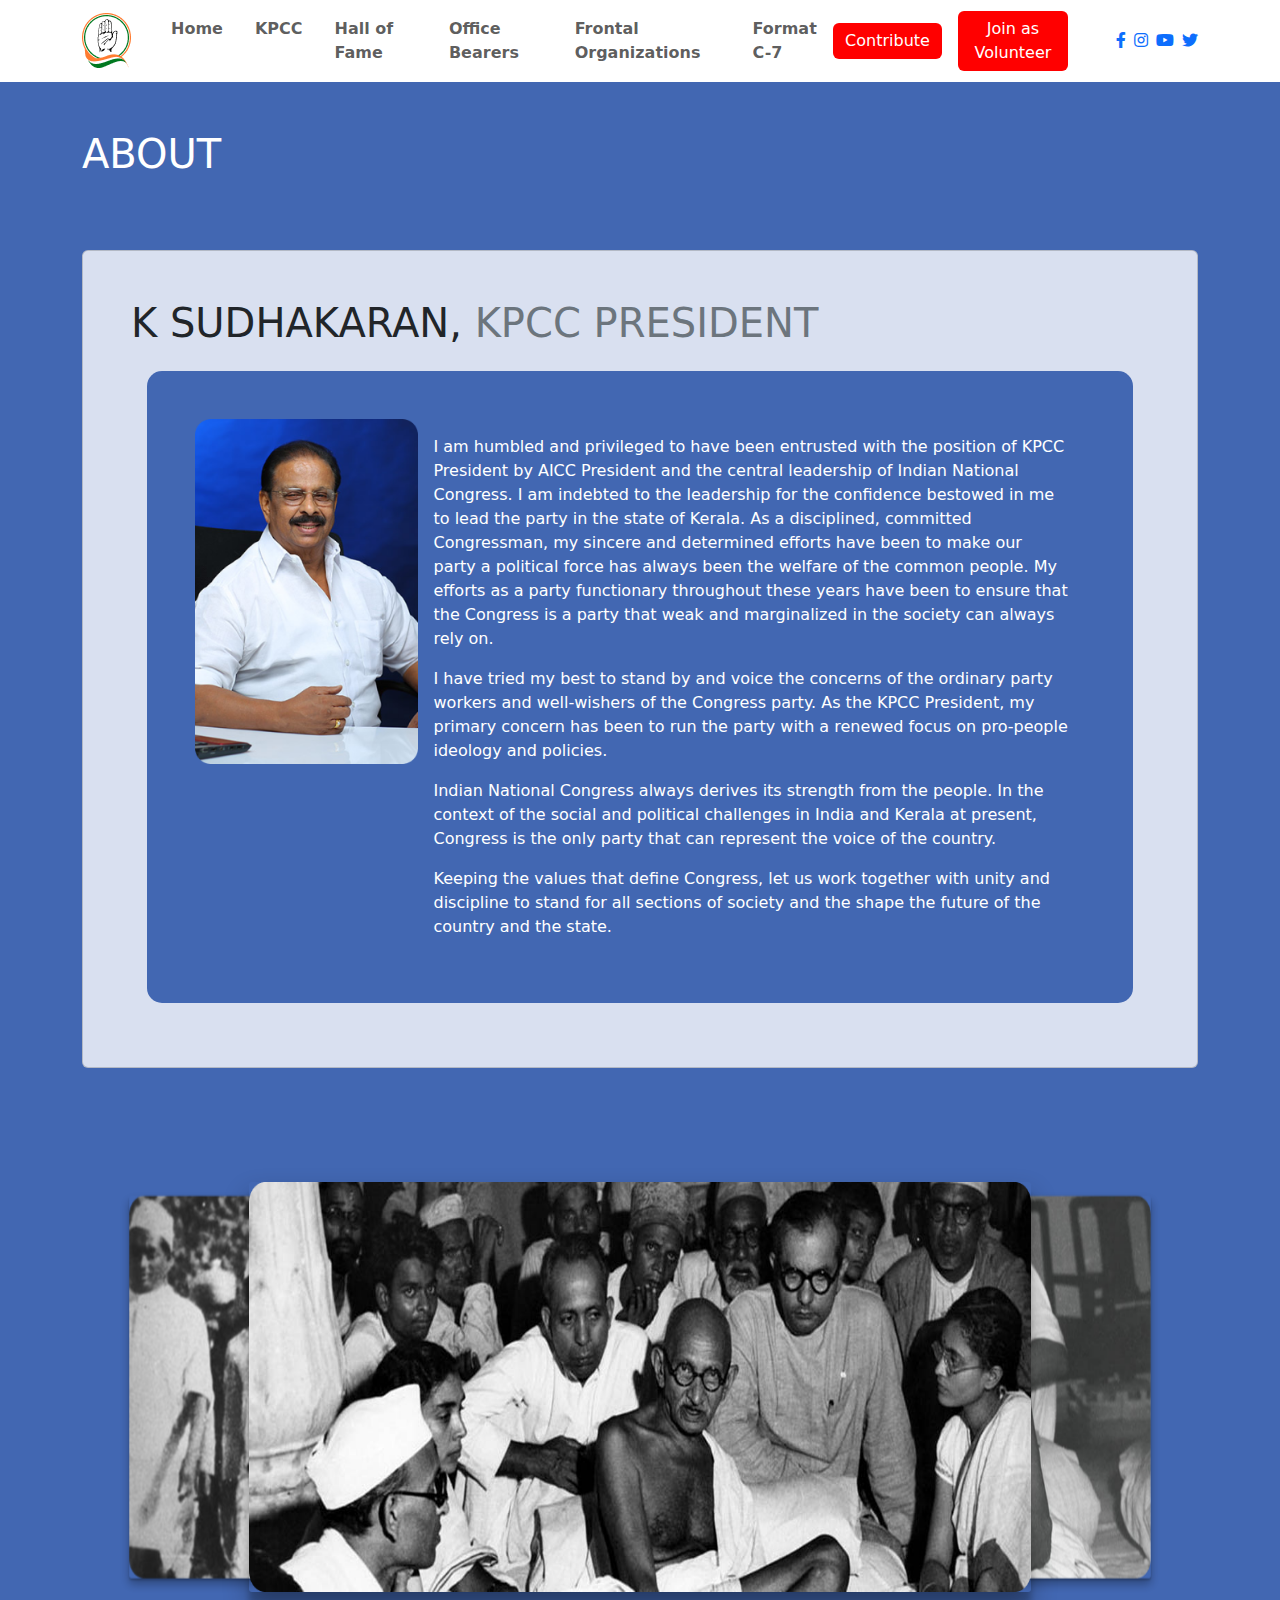
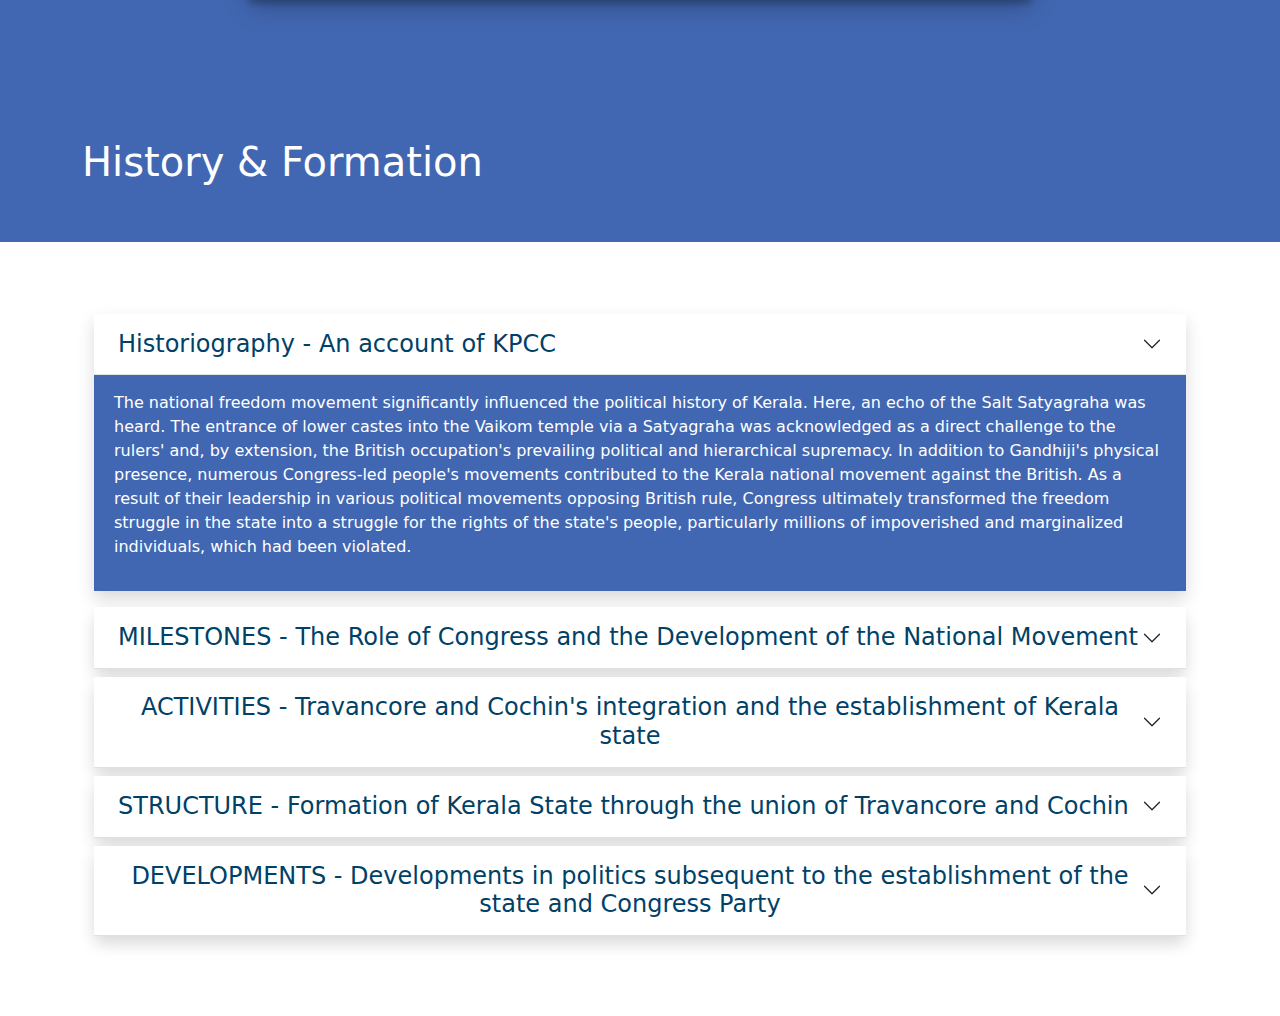
==== commit ac880666: "updated" ====
--- a/about.html
+++ b/about.html
@@ -49,16 +49,21 @@
             <li
               class="nav-item active ms-3 mt-3 mt-lg-0 mt-md-0 mt-sm-0 mt-xs-0 mt-xxs-0 mt-xxxs-0 mt-xxxxs-0"
             >
-              <a class="nav-link fw-bold" href="#">Home</a>
+              <a class="nav-link fw-bold" href="./index.html">Home</a>
+            </li>
+            <li
+              class="nav-item active ms-3 mt-3 mt-lg-0 mt-md-0 mt-sm-0 mt-xs-0 mt-xxs-0 mt-xxxs-0 mt-xxxxs-0"
+            >
+              <a class="nav-link fw-bold" href="./about.html">KPCC</a>
             </li>
             <li class="nav-item ms-3">
-              <a class="nav-link fw-bold" href="#">Hall of Fame</a>
+              <a class="nav-link fw-bold" href="./comingsoon.html">Hall of Fame</a>
             </li>
             <li class="nav-item ms-3">
-              <a class="nav-link fw-bold" href="#">Office Bearers</a>
+              <a class="nav-link fw-bold" href="./comingsoon.html">Office Bearers</a>
             </li>
             <li class="nav-item ms-3">
-              <a class="nav-link fw-bold" href="#">Frontal Organizations</a>
+              <a class="nav-link fw-bold" href="./comingsoon.html">Frontal Organizations</a>
             </li>
             <li class="nav-item ms-3">
               <a class="nav-link fw-bold" href="#">Format C-7</a>
@@ -169,9 +174,20 @@
           </div>
           <!-- Repeat the above structure for other cards -->
         </div>
-        <div class="about-image mx-auto text-center"> <!-- Added text-center class for centering -->
+
+        <!-- About Image -->
+        <div class="about-image mx-auto text-center">
+          <section id="slider">
+            <input type="radio" name="slider" id="s1" >
+            <input type="radio" name="slider" id="s2" checked>
+            <input type="radio" name="slider" id="s3">
             
+            <label for="s1" id="slide1"><img src="./assets/img/history1.png" alt=""></label>
+            <label for="s2" id="slide2"><img src="./assets/img/history.png" alt=""></label>
+            <label for="s3" id="slide3"><img src="./assets/img/history2.png" alt=""></label>
+          </section>  
         </div>
+      
         
       </div>
     </div>
@@ -202,7 +218,7 @@
                   aria-expanded="true"
                   aria-controls="flush-collapseOne"
                 >
-                  <h4 class="m-0 text-warning">
+                  <h4 class="m-0" style="color: #004167">
                     Historiography - An account of KPCC
                   </h4>
                 </button>
@@ -250,7 +266,7 @@
                   aria-expanded="false"
                   aria-controls="flush-collapseTwo"
                 >
-                  <h4 class="m-0 text-warning">
+                  <h4 class="m-0 " style="color: #004167">
                     MILESTONES - The Role of Congress and the Development of the
                     National Movement
                   </h4>
@@ -408,7 +424,7 @@
                   aria-expanded="false"
                   aria-controls="flush-collapseThree"
                 >
-                  <h4 class="m-0 text-warning">
+                  <h4 class="m-0 " style="color: #004167">
                     ACTIVITIES - Travancore and Cochin's integration and the
                     establishment of Kerala state
                   </h4>
@@ -513,8 +529,8 @@
                   aria-expanded="false"
                   aria-controls="flush-collapseFour"
                 >
-                  <h4 class="m-0 text-warning">
-                    Historiography - An account of KPCC
+                  <h4 class="m-0 " style="color: #004167">
+                    STRUCTURE - Formation of Kerala State through the union of Travancore and Cochin
                   </h4>
                 </button>
               </h2>
@@ -560,7 +576,7 @@
                   aria-expanded="false"
                   aria-controls="flush-collapseFive"
                 >
-                  <h4 class="m-0 text-warning">
+                  <h4 class="m-0 " style="color: #004167">
                     DEVELOPMENTS - Developments in politics subsequent to the
                     establishment of the state and Congress Party
                   </h4>
@@ -721,19 +737,7 @@
       </div>
     </div>
 
-    <script>
-        // JavaScript for image rotation
-        let images = document.querySelectorAll('.image-rotator img');
-        let currentImageIndex = 0;
-      
-        function rotateImages() {
-          images[currentImageIndex].classList.remove('active');
-          currentImageIndex = (currentImageIndex + 1) % images.length;
-          images[currentImageIndex].classList.add('active');
-        }
-      
-        setInterval(rotateImages, 3000); // Change image every 3 seconds
-      </script>
+    
 
     <!-- Bootstrap Bundle with Popper -->
     <script src="https://cdn.jsdelivr.net/npm/bootstrap@5.3.0-alpha1/dist/js/bootstrap.bundle.min.js"></script>
--- a/assets/css/style.css
+++ b/assets/css/style.css
@@ -14,255 +14,127 @@
     margin-top: -40px;
 }
 
+.kpcc-head-main{
+  width: 50%;
+}
+
 .cheif-minister-container {
     background-color: #207BC8;
 }
 
-@import url('https://fonts.googleapis.com/css?family=M+PLUS+Rounded+1c|Roboto:100,100i,300,300i,400,400i,500,500i,700,700i,900,900i&display=swap');
-body {
-  font-family: "Roboto";
-  color: #fff;
-  background-color: #444;
-  margin: 0;
-  padding: 0;
+
+#slider {
+  position: relative;
+  width: 70%;
+  height: 32vw;
+  margin: 50px auto;
+  font-family: 'Helvetica Neue', sans-serif;
+  perspective: 1400px;
+  transform-style: preserve-3d;
 }
 
-/*Slider Classes*/
-.cascade-slider_container {
-  position: relative;
-  width: 100%;
-  height: 250px;
-  margin: 25px auto;
-  padding-top: 150px;
-  overflow-x: hidden;
-}
-.cascade-slider_item {
+input[type=radio] {
   position: absolute;
   top: 50%;
   left: 50%;
-  transform: translateY(-50%) translateX(-50%) scale(0.3);
-  transition: all 1s ease;
-  opacity: 0;
-  z-index: -1;
-  text-align: center;
-}
-.cascade-slider_item.next {
-  left: 50%;
-  transform: translateY(-50%) translateX(-135%) scale(0.8);
-  filter: brightness(85%);
-  opacity: 1;
-  z-index: 1;
-}
-.cascade-slider_item.prev {
-  left: 50%;
-  transform: translateY(-50%) translateX(35%) scale(0.8);
-  filter: brightness(85%);
-  opacity: 1;
-  z-index: 1;
-}
-.cascade-slider_item.now {
-  top: 50%;
-  left: 50%;
-  transform: translateY(-50%) translateX(-50%) scale(1);
-  opacity: 1;
-  z-index: 5;
-}
-.cascade-slider_arrow {
-  display: inline-block;
-  position: absolute;
-  top: 50%;
+  width: 18px;
+  height: 18px;
+  margin: 0;
+  opacity: 0.4;
+  transform: translate(-50%, -50%);
   cursor: pointer;
-  z-index: 5;
-}
-.cascade-slider_arrow-left {
-  left: 20px;
-}
-.cascade-slider_arrow-right {
-  right: 20px;
-}
-.cascade-slider_arrow-left img {
-  height: 40px;
-  left: 40px;
-}
-.cascade-slider_arrow-right img {
-  height: 40px;
-  left: 40px;
-}
-.cascade-slider_nav {
-  position: absolute;
-  bottom: 0px;
-  width: 100%;
-  text-align: center;
-  z-index: 5;
-}
-.cascade-slider_dot {
-  display: inline-block;
-  width: 17px;
-  height: 17px;
-  border: 1px solid #4196EF;
-  margin: 3px;
-  transition: all 0.5s;
-  background: none;
-  list-style: none;
-  cursor: pointer;
-  border-radius: 50px;
-}
-.cascade-slider_dot:hover {
-  background: #2c8fab;
-}
-.cascade-slider_dot.cur {
-  background: #2c8fab;
-  width: 17px;
-  height: 17px;
-  
 }
 
-/*Profile card classes*/
-.card{
-  background-color:#fff;
-  color:#243C82;
-  width:450px;
-  height:215px;
-  border-radius:20px;
-  transition: all 1s 0s;
-  vertical-align: middle;
-  box-shadow: 0px 0px 20px rgba(0, 0, 0, 0.3);
-}
-.photo{    
-  width:50%;
-  vertical-align: middle;
-  display:inline;
-}
-.photo img{
-  transform:translateY(-35px) translateX(-10px);
-  
-}
-.info{
-  display:inline-block;
-  width:50%;
-  height:100%;
-  text-align:center;
-}
-.info h2{
-  font-family:'Roboto';
-  text-transform:uppercase;
-  font-size: 26px;
-  color: #4196EF;
-  text-shadow: 0px 4px 4px rgba(0, 0, 0, 0.25);
-}
-.subtitle{
-font-family: Roboto;
-font-style: normal;
-font-weight: normal;
-font-size: 20px;
-line-height: 98%;
-text-align: center;
-letter-spacing: 0.055em;
-color: #243C82; 
-}
-.content{
-  font-family: Roboto;
-  font-weight: 300;
-}
-.button{
-  transform:translateX(23px) translateY(15px);
-  position:absolute;
-  padding:12px 17px;  
-  border-radius:30px;
-  color:#fff;
-  font-size:13px;
-  font-weight:500;
-  text-transform:uppercase;
-  text-decoration:none;
-  background-color:#243C82;
+input[type=radio]:nth-child(5) {
+  margin-right: 0;
 }
 
-@media (min-width: 460px) and (max-width: 680px) {
-  .cascade-slider_item {
-    position: absolute;
-    top: 50%;
-    left: 50%;
-    transform: translateY(-50%) translateX(-50%) scale(0.3);
-    transition: all 1s ease;
-    opacity: 0;
-    z-index: -1;
-    text-align: center;
-  }
-  .cascade-slider_item.next {
-    left: 50%;
-    transform: translateY(-50%) translateX(-90%) scale(0.4);
-    filter: brightness(70%);
-    opacity: 1;
-    z-index: 1;
-  }
-  .cascade-slider_item.prev {
-    left: 50%;
-    transform: translateY(-50%) translateX(-10%) scale(0.4);
-    filter: brightness(70%);
-    opacity: 1;
-    z-index: 1;
-  }
-  .cascade-slider_item.now {
-    top: 50%;
-    left: 50%;
-    transform: translateY(-50%) translateX(-50%) scale(0.6);
-    opacity: 1;
-    z-index: 5;
-  }
-  .cascade-slider_arrow-left img {
-    height: 30px;
-    left: 30px;
-  }
-  .cascade-slider_arrow-right img {
-    height: 30px;
-    left: 30px;
-  }
-  .cascade-slider_nav {
-    display:none;
-  }
+input[type=radio]:checked {
+  opacity: 1;
 }
-@media (max-width: 460px) {
-  .cascade-slider_item {
-    position: absolute;
-    top: 50%;
-    left: 50%;
-    transform: translateY(-50%) translateX(-50%) scale(0.3);
-    transition: all 1s ease;
-    opacity: 0;
-    z-index: -1;
-    text-align: center;
-  }
-  .cascade-slider_item.next {
-    left: 50%;
-    transform: translateY(-50%) translateX(-80%) scale(0.3);
-    filter: brightness(70%);
-    opacity: 1;
-    z-index: 1;
-  }
-  .cascade-slider_item.prev {
-    left: 50%;
-    transform: translateY(-50%) translateX(-20%) scale(0.3);
-    filter: brightness(70%);
-    opacity: 1;
-    z-index: 1;
-  }
-  .cascade-slider_item.now {
-    top: 50%;
-    left: 50%;
-    transform: translateY(-50%) translateX(-50%) scale(0.5);
-    opacity: 1;
-    z-index: 5;
-  }
-  .cascade-slider_arrow-left img {
-    height: 30px;
-    left: 30px;
-  }
-  .cascade-slider_arrow-right img {
-    height: 30px;
-    left: 30px;
-  }
-  .cascade-slider_nav {
-    display:none;
+
+#slider label,
+#slider label img {
+  position: absolute;
+  width: 100%;
+  height: 100%;
+  left: 0;
+  top: 0;
+  color: white;
+  font-size: 70px;
+  font-weight: bold;
+  border-radius: 3px;
+  cursor: pointer;
+  display: flex;
+  align-items: center;
+  justify-content: center;
+  transition: transform 400ms ease;
+}
+
+/* Slider Functionality */
+
+/* Active Slide */
+#s1:checked ~ #slide1,
+#s2:checked ~ #slide2,
+#s3:checked ~ #slide3,
+#s4:checked ~ #slide4,
+#s5:checked ~ #slide5 {
+  box-shadow: 0 13px 26px rgba(0,0,0, 0.3), 0 12px 6px rgba(0,0,0, 0.2);
+  transform: translate3d(0%, 0, 0px);
+}
+
+/* Next Slide */
+#s1:checked ~ #slide2,
+#s2:checked ~ #slide3,
+#s3:checked ~ #slide4,
+#s4:checked ~ #slide5,
+#s5:checked ~ #slide1 {
+  box-shadow: 0 6px 10px rgba(0,0,0, 0.3), 0 2px 2px rgba(0,0,0, 0.2);
+  transform: translate3d(20%, 0, -100px);
+}
+
+/* Next to Next Slide */
+#s1:checked ~ #slide3,
+#s2:checked ~ #slide4,
+#s3:checked ~ #slide5,
+#s4:checked ~ #slide1,
+#s5:checked ~ #slide2 {
+  box-shadow: 0 1px 4px rgba(0,0,0, 0.4);
+  transform: translate3d(40%, 0, -250px);
+}
+
+/* Previous to Previous Slide */
+#s1:checked ~ #slide4,
+#s2:checked ~ #slide5,
+#s3:checked ~ #slide1,
+#s4:checked ~ #slide2,
+#s5:checked ~ #slide3 {
+  box-shadow: 0 1px 4px rgba(0,0,0, 0.4);
+  transform: translate3d(-40%, 0, -250px);
+}
+
+/* Previous Slide */
+#s1:checked ~ #slide5,
+#s2:checked ~ #slide1,
+#s3:checked ~ #slide2,
+#s4:checked ~ #slide3,
+#s5:checked ~ #slide4 {
+  box-shadow: 0 6px 10px rgba(0,0,0, 0.3), 0 2px 2px rgba(0,0,0, 0.2);
+  transform: translate3d(-20%, 0, -100px);
+}
+
+@media screen and (max-width: 600px) {
+  
+  /* .hero-carousel {
+    height: 600px;
+  } */
+  
+  .about-image {
+    display: none;
   }
 
-}
+  .kpcc-head-main {
+    width: 100%;
+  }
+
+}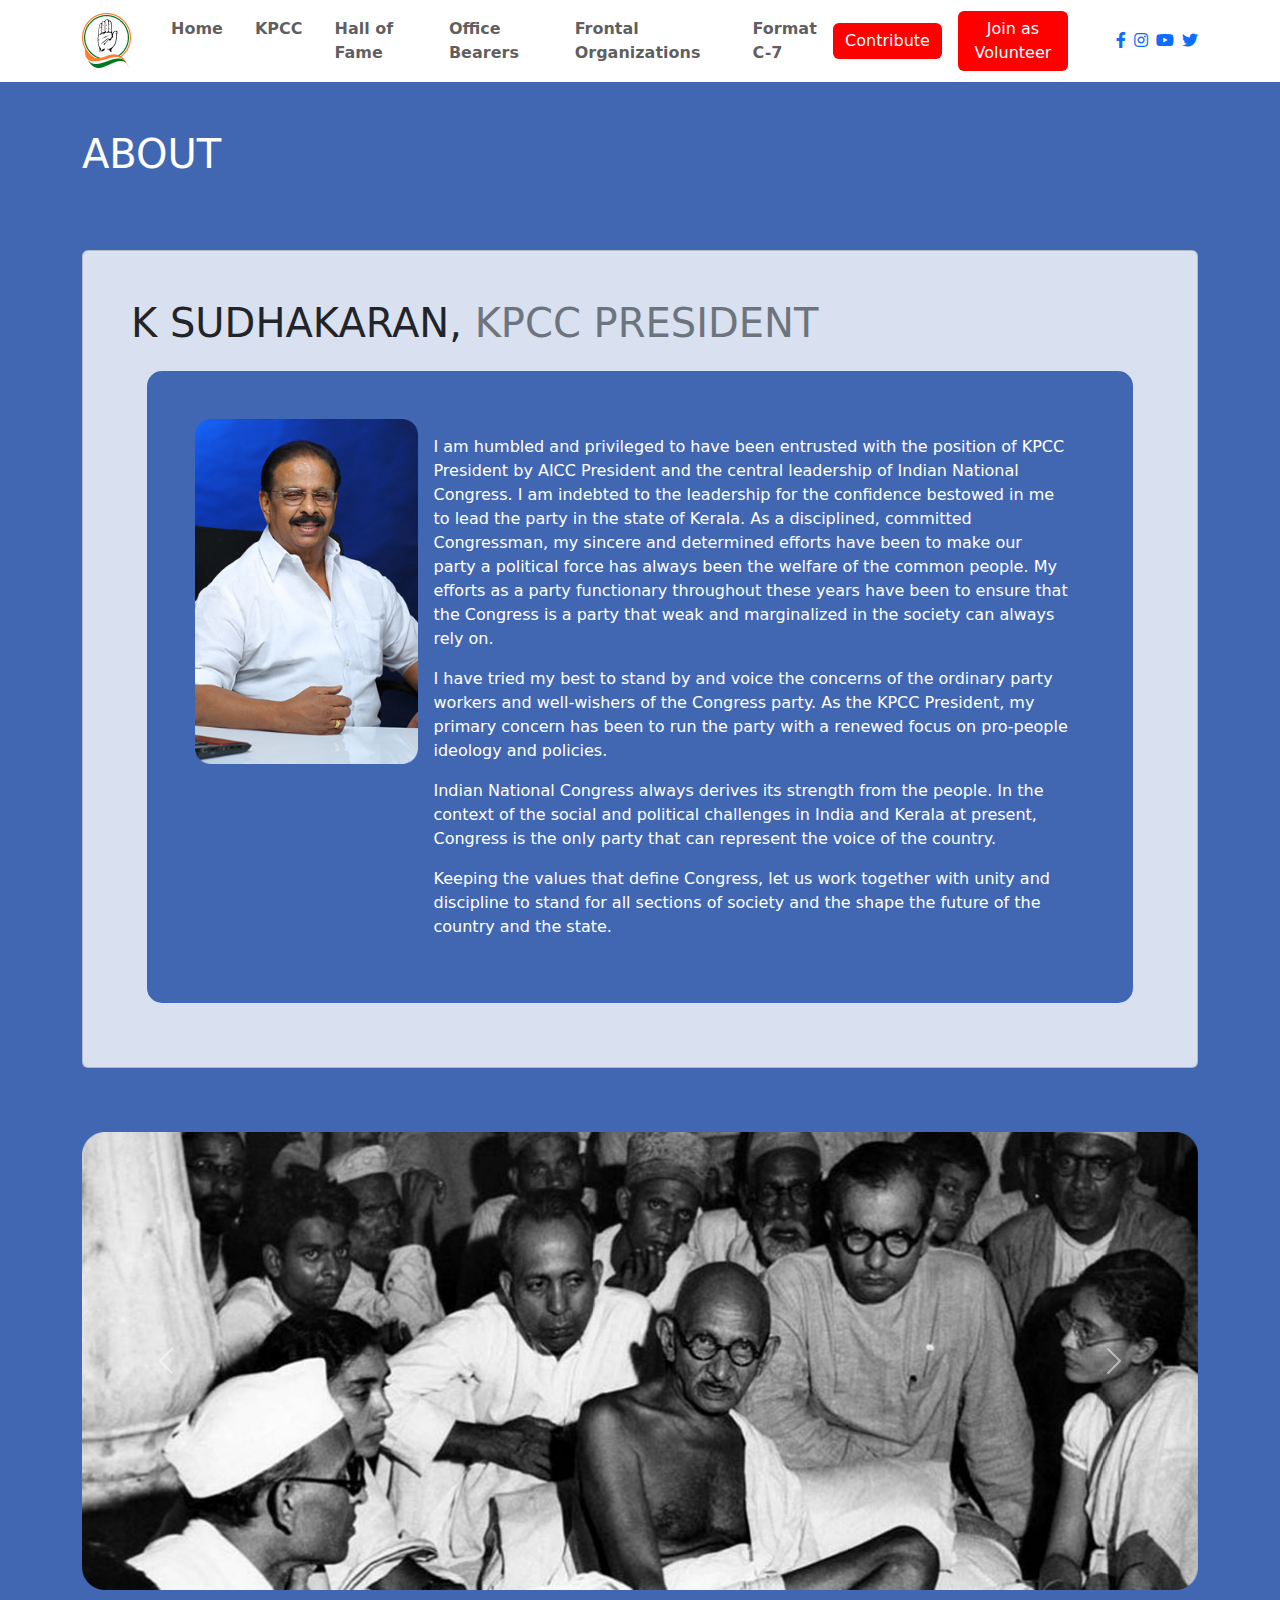
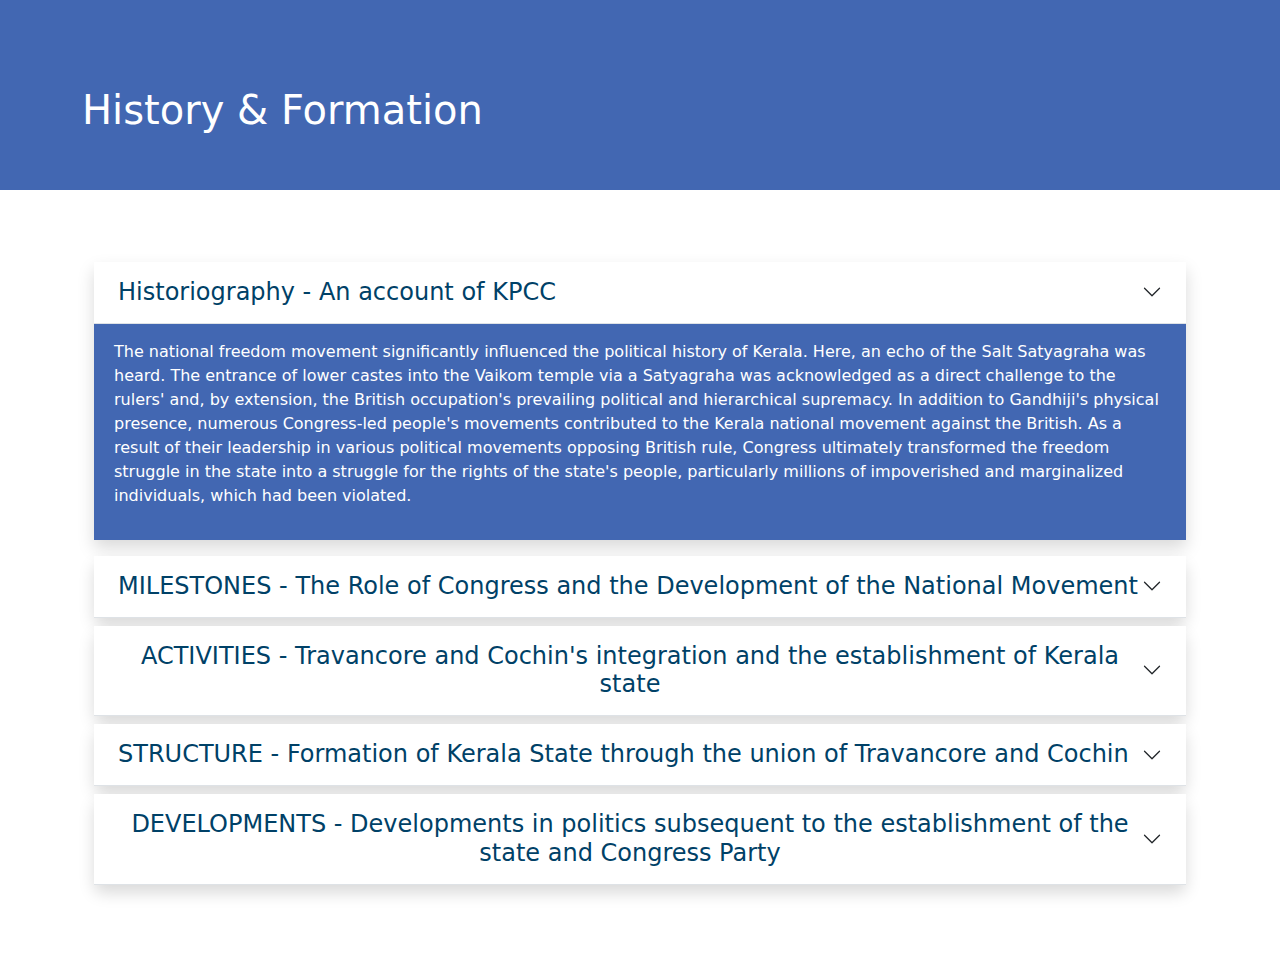
==== commit 63fe413d: "updated" ====
--- a/about.html
+++ b/about.html
@@ -66,7 +66,7 @@
               <a class="nav-link fw-bold" href="./comingsoon.html">Frontal Organizations</a>
             </li>
             <li class="nav-item ms-3">
-              <a class="nav-link fw-bold" href="#">Format C-7</a>
+              <a class="nav-link fw-bold" href="./assets/img/Interview offline machine test.pdf" target="_blank">Format C-7</a>
             </li>
           </ul>
 
@@ -176,16 +176,27 @@
         </div>
 
         <!-- About Image -->
-        <div class="about-image mx-auto text-center">
-          <section id="slider">
-            <input type="radio" name="slider" id="s1" >
-            <input type="radio" name="slider" id="s2" checked>
-            <input type="radio" name="slider" id="s3">
-            
-            <label for="s1" id="slide1"><img src="./assets/img/history1.png" alt=""></label>
-            <label for="s2" id="slide2"><img src="./assets/img/history.png" alt=""></label>
-            <label for="s3" id="slide3"><img src="./assets/img/history2.png" alt=""></label>
-          </section>  
+
+        <div id="carouselExampleControls" class="carousel slide" data-bs-ride="carousel">
+          <div class="carousel-inner">
+            <div class="carousel-item active">
+              <img src="./assets/img/history.png" class="d-block w-100" alt="...">
+            </div>
+            <div class="carousel-item">
+              <img src="./assets/img/history1.png" class="d-block w-100" alt="...">
+            </div>
+            <div class="carousel-item">
+              <img src="./assets/img/history2.png" class="d-block w-100" alt="...">
+            </div>
+          </div>
+          <button class="carousel-control-prev" type="button" data-bs-target="#carouselExampleControls" data-bs-slide="prev">
+            <span class="carousel-control-prev-icon" aria-hidden="true"></span>
+            <span class="visually-hidden">Previous</span>
+          </button>
+          <button class="carousel-control-next" type="button" data-bs-target="#carouselExampleControls" data-bs-slide="next">
+            <span class="carousel-control-next-icon" aria-hidden="true"></span>
+            <span class="visually-hidden">Next</span>
+          </button>
         </div>
       
         
--- a/assets/css/style.css
+++ b/assets/css/style.css
@@ -23,105 +23,6 @@
 }
 
 
-#slider {
-  position: relative;
-  width: 70%;
-  height: 32vw;
-  margin: 50px auto;
-  font-family: 'Helvetica Neue', sans-serif;
-  perspective: 1400px;
-  transform-style: preserve-3d;
-}
-
-input[type=radio] {
-  position: absolute;
-  top: 50%;
-  left: 50%;
-  width: 18px;
-  height: 18px;
-  margin: 0;
-  opacity: 0.4;
-  transform: translate(-50%, -50%);
-  cursor: pointer;
-}
-
-input[type=radio]:nth-child(5) {
-  margin-right: 0;
-}
-
-input[type=radio]:checked {
-  opacity: 1;
-}
-
-#slider label,
-#slider label img {
-  position: absolute;
-  width: 100%;
-  height: 100%;
-  left: 0;
-  top: 0;
-  color: white;
-  font-size: 70px;
-  font-weight: bold;
-  border-radius: 3px;
-  cursor: pointer;
-  display: flex;
-  align-items: center;
-  justify-content: center;
-  transition: transform 400ms ease;
-}
-
-/* Slider Functionality */
-
-/* Active Slide */
-#s1:checked ~ #slide1,
-#s2:checked ~ #slide2,
-#s3:checked ~ #slide3,
-#s4:checked ~ #slide4,
-#s5:checked ~ #slide5 {
-  box-shadow: 0 13px 26px rgba(0,0,0, 0.3), 0 12px 6px rgba(0,0,0, 0.2);
-  transform: translate3d(0%, 0, 0px);
-}
-
-/* Next Slide */
-#s1:checked ~ #slide2,
-#s2:checked ~ #slide3,
-#s3:checked ~ #slide4,
-#s4:checked ~ #slide5,
-#s5:checked ~ #slide1 {
-  box-shadow: 0 6px 10px rgba(0,0,0, 0.3), 0 2px 2px rgba(0,0,0, 0.2);
-  transform: translate3d(20%, 0, -100px);
-}
-
-/* Next to Next Slide */
-#s1:checked ~ #slide3,
-#s2:checked ~ #slide4,
-#s3:checked ~ #slide5,
-#s4:checked ~ #slide1,
-#s5:checked ~ #slide2 {
-  box-shadow: 0 1px 4px rgba(0,0,0, 0.4);
-  transform: translate3d(40%, 0, -250px);
-}
-
-/* Previous to Previous Slide */
-#s1:checked ~ #slide4,
-#s2:checked ~ #slide5,
-#s3:checked ~ #slide1,
-#s4:checked ~ #slide2,
-#s5:checked ~ #slide3 {
-  box-shadow: 0 1px 4px rgba(0,0,0, 0.4);
-  transform: translate3d(-40%, 0, -250px);
-}
-
-/* Previous Slide */
-#s1:checked ~ #slide5,
-#s2:checked ~ #slide1,
-#s3:checked ~ #slide2,
-#s4:checked ~ #slide3,
-#s5:checked ~ #slide4 {
-  box-shadow: 0 6px 10px rgba(0,0,0, 0.3), 0 2px 2px rgba(0,0,0, 0.2);
-  transform: translate3d(-20%, 0, -100px);
-}
 
 @media screen and (max-width: 600px) {
   
